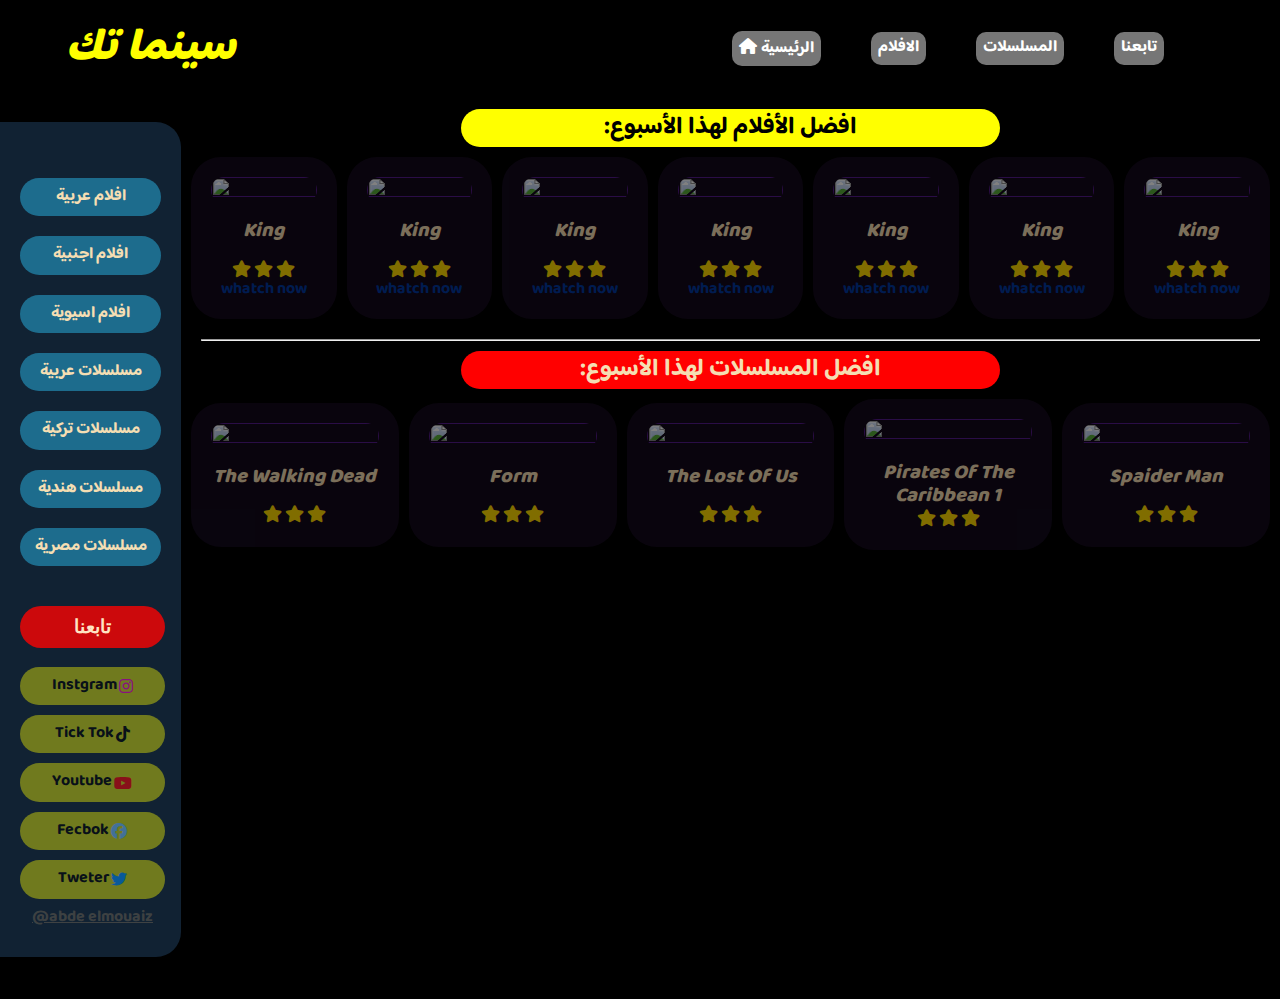
==== index.html @ a508bc77 "Update index.html" ====
<!DOCTYPE html>
<html lang="en">

<head>
    <!--meta info-->
    <meta charset="UTF-8">

    <meta name="viewport" content="width=device-width, initial-scale=1.0">
    <!--css file star-->
    <link rel="stylesheet" href="./dz2/css/moves01.css">
    <link rel="stylesheet" href="/dz2/css/indo.css">
  < link rel="stylesheet" href="../dz2/css/moves01.css">
    <link rel="stylesheet" href="/dz2/css/moves01.css">
    <!--css file end-->
    <link rel="stylesheet" href="https://cdnjs.cloudflare.com/ajax/libs/font-awesome/6.4.0/css/all.min.css">
    <!--icon/tite-->
    <title>time moves dz</title>
    <link rel="shortcut icon" href="https://cdn-icons-png.flaticon.com/128/3507/3507102.png" type="image/x-icon">
    <!--googel fontes star-->
    <link rel="preconnect" href="https://fonts.googleapis.com">
    <link rel="preconnect" href="https://fonts.gstatic.com" crossorigin>
    <link href="https://fonts.googleapis.com/css2?family=Baloo+Bhaijaan+2:wght@400..800&display=swap" rel="stylesheet">
    <link rel="stylesheet"
        href="https://fonts.googleapis.com/css2?family=Material+Symbols+Outlined:opsz,wght,FILL,GRAD@20..48,100..700,0..1,-50..200&icon_names=movie" />
    <!--googel fontes end-->
</head>

<body>
    <div class="hedaer">
        <div class="contuner">
            <div class="logo">
                <h3>سينما تك</h3>
            </div>
            <div class="link">
                <ul>
                    <li><a href=""><i class="fa-sharp-duotone fa-solid fa-house"></i>الرئيسية</a></li>
                    <li><a href="">الافلام</a></li>
                    <li><a href="">المسلسلات</a></li>
                    <li><a href="">تابعنا</a></li>
                </ul>
            </div>

        </div>

    </div>
    <p class="dz"></p>
    <!--counten-->
    <div class="parent">

        <!--قائمة-->
        <div class="menu">
            <ul class="mo1">
                <li><a href="">افلام عربية</a></li>
                <li><a href="">افلام اجنبية</a></li>
                <li><a href="">افلام اسيوية</a></li>
                <li><a href="">مسلسلات عربية</a></li>
                <li><a href="">مسلسلات تركية</a></li>
                <li><a href="">مسلسلات هندية</a></li>
                <li><a href="">مسلسلات مصرية</a></li>

            </ul>
            <div class="cod">

                <div class="conte">
                    <h3>تابعنا </h3>
                    <div class="sh">
                        <a href="">instgram
                            <i class="fa-brands fa-instagram" style="color: #ff00c8;"></i>
                        </a>
                        <a href="">tick tok
                            <i class="fa-brands fa-tiktok"></i>
                        </a>
                        <a href="">youtube
                            <i class="fa-brands fa-youtube" style="color: #ff0000;"></i>
                        </a>
                        <a href="">fecbok
                            <i class="fa-brands fa-facebook" style="color: #74C0FC;"></i> </a>
                        <a href="">tweter
                            <i class="fa-brands fa-twitter" style="color: #0091ff;"></i>
                        </a>
                    </div>
                    <div class="foter">
                        <a href="http://" target="_blank" rel="noopener noreferrer">
                            @abde elmouaiz</a>

                    </div>
                </div>
            </div>
        </div>
        <!--الاب -->
        <div class="conte">
            <!--افضل الافلام لهذا الشهر-->
            <div class="the-best-mov">
                <div class="texet">
                    <h2>افضل الأفلام لهذا الأسبوع:</h2>
                </div>
                <div class="item">
                    <!--بطاقة الفلم-->
                    <div class="card">
                        <!--الصورة star-->
                        <div class="img-box">
                            <a href="">
                                <img src="https://web2.topcinema.cam/wp-content/uploads/2024/05/MV5BZGI4NTEwNTAtZDcwMi00MDkxLTg1OGYtNTZmMzE3ZDljNzVlXkEyXkFqcGdeQXVyMTEyMjM2NDc2._V1_SX700-371x550.jpg"
                                    alt="" class="imge">
                            </a>
                        </div>
                        <!--الصورة end-->
                        <!--card info star-->
                        <div class="card-text">
                            <h2>king </h2>
                            <div class="scour">
                                <i class="fa fa-star"></i>
                                <i class="fa fa-star"></i>
                                <i class="fa fa-star"></i>
                            </div>
                            <a href="http://" target="_blank" rel="noopener noreferrer">whatch now</a>
                        </div>
                        <!--card info star-->
                    </div>
                    <!--بطاقة الفلم-->
                    <!--بطاقة الفلم-->
                    <div class="card">
                        <!--الصورة star-->
                        <div class="img-box">
                            <a href="">
                                <img src="https://web2.topcinema.cam/wp-content/uploads/2024/05/MV5BZGI4NTEwNTAtZDcwMi00MDkxLTg1OGYtNTZmMzE3ZDljNzVlXkEyXkFqcGdeQXVyMTEyMjM2NDc2._V1_SX700-371x550.jpg"
                                    alt="" class="imge">
                            </a>
                        </div>
                        <!--الصورة end-->
                        <!--card info star-->
                        <div class="card-text">
                            <h2>king </h2>
                            <div class="scour">
                                <i class="fa fa-star"></i>
                                <i class="fa fa-star"></i>
                                <i class="fa fa-star"></i>
                            </div>
                            <a href="http://" target="_blank" rel="noopener noreferrer">whatch now</a>
                        </div>
                        <!--card info star-->
                    </div>
                    <!--بطاقة الفلم-->
                    <!--بطاقة الفلم-->
                    <div class="card">
                        <!--الصورة star-->
                        <div class="img-box">
                            <a href="">
                                <img src="https://web2.topcinema.cam/wp-content/uploads/2024/05/MV5BZGI4NTEwNTAtZDcwMi00MDkxLTg1OGYtNTZmMzE3ZDljNzVlXkEyXkFqcGdeQXVyMTEyMjM2NDc2._V1_SX700-371x550.jpg"
                                    alt="" class="imge">
                            </a>
                        </div>
                        <!--الصورة end-->
                        <!--card info star-->
                        <div class="card-text">
                            <h2>king </h2>
                            <div class="scour">
                                <i class="fa fa-star"></i>
                                <i class="fa fa-star"></i>
                                <i class="fa fa-star"></i>
                            </div>
                            <a href="http://" target="_blank" rel="noopener noreferrer">whatch now</a>
                        </div>
                        <!--card info star-->
                    </div>
                    <!--بطاقة الفلم-->
                    <!--بطاقة الفلم-->
                    <div class="card">
                        <!--الصورة star-->
                        <div class="img-box">
                            <a href="">
                                <img src="https://web2.topcinema.cam/wp-content/uploads/2024/05/MV5BZGI4NTEwNTAtZDcwMi00MDkxLTg1OGYtNTZmMzE3ZDljNzVlXkEyXkFqcGdeQXVyMTEyMjM2NDc2._V1_SX700-371x550.jpg"
                                    alt="" class="imge">
                            </a>
                        </div>
                        <!--الصورة end-->
                        <!--card info star-->
                        <div class="card-text">
                            <h2>king </h2>
                            <div class="scour">
                                <i class="fa fa-star"></i>
                                <i class="fa fa-star"></i>
                                <i class="fa fa-star"></i>
                            </div>
                            <a href="http://" target="_blank" rel="noopener noreferrer">whatch now</a>
                        </div>
                        <!--card info star-->
                    </div>
                    <!--بطاقة الفلم-->
                    <!--بطاقة الفلم-->
                    <div class="card">
                        <!--الصورة star-->
                        <div class="img-box">
                            <a href="">
                                <img src="https://web2.topcinema.cam/wp-content/uploads/2024/05/MV5BZGI4NTEwNTAtZDcwMi00MDkxLTg1OGYtNTZmMzE3ZDljNzVlXkEyXkFqcGdeQXVyMTEyMjM2NDc2._V1_SX700-371x550.jpg"
                                    alt="" class="imge">
                            </a>
                        </div>
                        <!--الصورة end-->
                        <!--card info star-->
                        <div class="card-text">
                            <h2>king </h2>
                            <div class="scour">
                                <i class="fa fa-star"></i>
                                <i class="fa fa-star"></i>
                                <i class="fa fa-star"></i>
                            </div>
                            <a href="http://" target="_blank" rel="noopener noreferrer">whatch now</a>
                        </div>
                        <!--card info star-->
                    </div>
                    <!--بطاقة الفلم-->
                    <!--بطاقة الفلم-->
                    <div class="card">
                        <!--الصورة star-->
                        <div class="img-box">
                            <a href="">
                                <img src="https://web2.topcinema.cam/wp-content/uploads/2024/05/MV5BZGI4NTEwNTAtZDcwMi00MDkxLTg1OGYtNTZmMzE3ZDljNzVlXkEyXkFqcGdeQXVyMTEyMjM2NDc2._V1_SX700-371x550.jpg"
                                    alt="" class="imge">
                            </a>
                        </div>
                        <!--الصورة end-->
                        <!--card info star-->
                        <div class="card-text">
                            <h2>king </h2>
                            <div class="scour">
                                <i class="fa fa-star"></i>
                                <i class="fa fa-star"></i>
                                <i class="fa fa-star"></i>
                            </div>
                            <a href="http://" target="_blank" rel="noopener noreferrer">whatch now</a>
                        </div>
                        <!--card info star-->
                    </div>
                    <!--بطاقة الفلم-->
                    <!--بطاقة الفلم-->
                    <div class="card">
                        <!--الصورة star-->
                        <div class="img-box">
                            <a href="">
                                <img src="https://web2.topcinema.cam/wp-content/uploads/2024/05/MV5BZGI4NTEwNTAtZDcwMi00MDkxLTg1OGYtNTZmMzE3ZDljNzVlXkEyXkFqcGdeQXVyMTEyMjM2NDc2._V1_SX700-371x550.jpg"
                                    alt="" class="imge">
                            </a>
                        </div>
                        <!--الصورة end-->
                        <!--card info star-->
                        <div class="card-text">
                            <h2>king </h2>
                            <div class="scour">
                                <i class="fa fa-star"></i>
                                <i class="fa fa-star"></i>
                                <i class="fa fa-star"></i>
                            </div>
                            <a href="http://" target="_blank" rel="noopener noreferrer">whatch now</a>
                        </div>
                        <!--card info star-->
                    </div>
                    <!--بطاقة الفلم-->


                </div>
            </div>
            <hr>
            <!--افضل المسلسلات لهذا الشهر-->
            <div class="the-best-mov">
                <div class="the-best-mov">
                    <!--العنوان-->
                    <div class="texet" id="sir">
                        <h2>افضل المسلسلات لهذا الأسبوع:</h2>
                    </div>
                    <!--endالعنوان-->
                    <div class="item">
                        <!--بطاقة الفلم-->
                        <div class="card">
                            <!--الصورة star-->
                            <div class="img-box">
                                <a href="">
                                    <img src=https://www.justwatch.com/images/poster/317780566/s718/the-walking-dead.jpg"
                                        alt="" class="imge">
                                </a>
                            </div>
                            <!--الصورة end-->
                            <!--card info star-->
                            <div class="card-text">
                                <h2>the walking dead </h2>
                                <div class="scour">
                                    <i class="fa fa-star"></i>
                                    <i class="fa fa-star"></i>
                                    <i class="fa fa-star"></i>
                                </div>
                            </div>
                            <!--card info star-->
                        </div>
                        <!--endبطاقة الفلم-->
                        <!--بطاقة الفلم-->
                        <div class="card">
                            <!--الصورة star-->
                            <div class="img-box">
                                <a href="">
                                    <img src="https://image.over-blog.com/CGc-mp5PT_xgI6wSdQUXWEqVSJA=/filters:no_upscale()/image%2F1199205%2F20230713%2Fob_5fbe95_season-2-new-key-art-promotional-poste.jpg"
                                        alt="" class="imge">
                                </a>
                            </div>
                            <!--الصورة end-->
                            <!--card info star-->
                            <div class="card-text">
                                <h2>form </h2>
                                <div class="scour">
                                    <i class="fa fa-star"></i>
                                    <i class="fa fa-star"></i>
                                    <i class="fa fa-star"></i>
                                </div>
                            </div>
                            <!--card info star-->
                        </div>
                        <!--endبطاقة الفلم-->
                        <!--بطاقة الفلم-->
                        <div class="card">
                            <!--الصورة star-->
                            <div class="img-box">
                                <a href="">
                                    <img src="https://media0061.elcinema.com/uploads/_320x_e2432ca1d670ac8426812fdd3e301220e919b7bdfeec8dc26dd7fa16176eaa5a.jpg"
                                        alt="" class="imge">
                                </a>
                            </div>
                            <!--الصورة end-->
                            <!--card info star-->
                            <div class="card-text">
                                <h2>the lost of us </h2>
                                <div class="scour">
                                    <i class="fa fa-star"></i>
                                    <i class="fa fa-star"></i>
                                    <i class="fa fa-star"></i>
                                </div>
                            </div>
                            <!--card info star-->
                        </div>
                        <!--endبطاقة الفلم-->
                        <!--بطاقة الفلم-->
                        <div class="card">
                            <!--الصورة star-->
                            <div class="img-box">
                                <a href="">
                                    <img src="https://upload.wikimedia.org/wikipedia/ar/1/15/%D9%82%D8%B1%D8%A7%D8%B5%D9%86%D8%A9_%D8%A7%D9%84%D9%83%D8%A7%D8%B1%D9%8A%D8%A8%D9%8A-_%D9%81%D9%8A_%D8%A8%D8%AD%D8%A7%D8%B1_%D8%BA%D8%B1%D9%8A%D8%A8%D8%A9.jpeg"
                                        alt="" class="imge">
                                </a>
                            </div>
                            <!--الصورة end-->
                            <!--card info star-->
                            <div class="card-text">
                                <h2 class="pirates">pirates of the caribbean 1 </h2>
                                <div class="scour">
                                    <i class="fa fa-star"></i>
                                    <i class="fa fa-star"></i>
                                    <i class="fa fa-star"></i>
                                </div>
                            </div>
                            <!--card info star-->
                        </div>
                        <!--endبطاقة الفلم-->
                        <!--بطاقة الفلم-->
                        <div class="card">
                            <!--الصورة star-->
                            <div class="img-box">
                                <a href="">
                                    <img src="https://cdn.salla.sa/PGgQn/f308BheLaTAPhkKG6ANyPj5922qyoUiQBriQfFAW.jpg"
                                        alt="" class="imge">
                                </a>
                            </div>
                            <!--الصورة end-->
                            <!--card info star-->
                            <div class="card-text">
                                <h2>spaider man </h2>
                                <div class="scour">
                                    <i class="fa fa-star"></i>
                                    <i class="fa fa-star"></i>
                                    <i class="fa fa-star"></i>
                                </div>
                            </div>
                            <!--card info star-->
                        </div>
                        <!--endبطاقة الفلم-->

                    </div>
                </div>

            </div>
</body>

</html>
---- dz2/css/moves01.css ----
/*
star global rules
*/
* {
    -webkit-box-sizing: border-box;
    -moz-box-sizing: border-box;
    box-sizing: border-box;
    /*gonts googel*/
    font-family: "Baloo Bhaijaan 2", sans-serif;
    font-optical-sizing: auto;
    font-style: normal;

}

:root {
    --min-color: #123;
    --dz--color: green;
    --a1-color: yellow;

}

body {
    /*google fonts*/
    font-family: "Work Sans", sans-serif;
    font-optical-sizing: auto;
    font-weight: 700;
    font-style: normal;
    background-color: black;

}

/*
end global rules
*/
/*resonsif*/
/*small*/
@media (min-width: 786px) {
    .contuner {
        width: 750px;
    }

    .link ul {
        display: none;
    }
}

/*medai*/

@media (min-width: 992px) {
    .contuner {
        width: 992px;
    }

}

/*larg*/


@media (min-width: 1200px) {
    .contuner {
        width: 1170px;
    }

    .contuner .link ul {
        display: none;
    }
}

/*hedaer css star*/
.hedaer {
    margin-top: 5px;
}

/*contuner css star*/
.contuner {
    margin: auto;
    height: 50px;
    position: relative;
    padding: 10px;
    /*felx */
    display: flex;
    align-items: center;

}

/*contuner css end*/

/*logo stra*/
.hedaer .contuner .logo h3 {
    font-size: 45px;
    font-weight: 900;
    font-style: italic;
    color: yellow;

}

/*logo end*/
.logo {
    width: 50%;


}

/*ul css*/
.contuner .link {
    padding: 1px;
    width: 50%;
}

.contuner .link ul {
    list-style: none;
    width: 100%;
    display: flex;
    align-items: center;
    justify-content: center;
    gap: 50px;
    text-align: center;
}

.contuner .link ul li {
    background-color: #ffffff76;
    padding: 7px;
    border-radius: 10px;
    transition: 0.5s;

}

.contuner .link ul li:hover {
    background-color: rgb(25, 200, 223);
    padding: 8px 15px ;
    margin: 10px;
a{
    color: black;
}

    i {
        font-size: 20px;
        margin: 0;
    }

}

.contuner .link ul li a {
    /*font texet*/
    color: rgb(255, 255, 255);
    font-weight: 700;
    text-transform: capitalize;
    text-decoration: none;
    transition: 0.5s;

}

.contuner .link ul li a i {
    color: rgb(255, 255, 255);
    margin-right: 4px;
    transition: 0.5s;
}


/*hedaer css end*/
.dz {
    clear: both;
}

/*contenet*/
.parent {
    width: 100%;
    height: 100vh;
    z-index: 1;
    display: flex;

}

/*menu star*/
.menu {
    width: 15%;
    padding: 10px;
    background-color: #123;
    border-top-right-radius: 25px;
    border-bottom-right-radius: 25px;

    margin: auto;
    display: flex;
    flex-direction: column;
    transition: 0.5s;
}

.menu:hover {
    width: 25%;
}

/*menu mo1 الاقسام*/
.menu .mo1 {
    list-style: none;
    padding: 10px;
    margin-bottom: 0;
}

.menu .mo1 li {
    margin: 20px 0;
    background-color: #2595bea6;
    padding: 10px;
    text-align: center;
    border-radius: 25px;
    display: flex;
    justify-content: center;
    align-items: center;
    flex-shrink: 0;
    transition: 0.5s;
}

.menu .mo1 li a {
    width: 100%;
    text-decoration: none;
    color: wheat;
    direction: rtl;
    text-align: center;
}

.menu .mo1 li:hover {
    margin: 30px;
    background-color: #2595be;
}



/*menu mo1 الاقسام end*/

/*menu mo1 countact stra*/


.menu .cod .conte h3 {
    background-color: rgba(255, 2, 2, 0.788);
    font-family: cursive;
    border-radius: 30px;
    padding: 10px;
    direction: rtl;
    margin-top: 0;
    color: bisque;
    transition: 0.4s;
    text-wrap: nowrap;
    overflow: hidden;
    display: flex;
    justify-content: center;
    align-items: center;


}

/*التواصل*/
.menu .cod .conte h3:hover {
    background-color: rgb(255, 2, 2);
}

.menu .cod .sh {
    display: flex;
    flex-direction: column;
    gap: 10px;
    text-align: center;
}

.sh a {
    color: rgb(0, 0, 0);
    text-decoration: none;
    background-color: rgba(255, 255, 0, 0.801);
    padding: 10px;
    border-radius: 25px;
    transition: 0.5s;
text-transform: capitalize;
    display: flex;
 align-items: center;
justify-content: center;
}

.sh a:hover {
    background-color: rgb(255, 255, 0);
   i{
    color:rgb(0, 153, 255);
    font-size: 25px;
    margin: 2px;
   }
}

.sh a:not(:hover) {
    filter: blur(0.5);
    opacity: 0.5;
}
.sh a i{
    margin-left: 2px;
    transition: 0.5s;
}
/*foter*/
.foter{
    display: flex;
    justify-content: center;
    align-items: center;
    gap: 5px;
}
.foter a{
    color: rgba(88, 84, 76, 0.644);
    margin: 10px;
    transition: 0.6s;
}
.foter a:hover{
    color: wheat;
    text-transform: capitalize;
    font-size: 20px;
}
/*الاب*/
.conte {
    width: 90%;
    height: 100%;
    margin: 10px;

}

/*كتابة العنوان*/
.conte .texet h2 {
    direction: rtl;
    text-align: center;
    background-color: yellow;
    padding: 5px;
    border-radius: 25px;
    width: 50%;
    margin: auto;
    margin-top: 10px;
    margin-bottom: 10px;
    transition: 0.5s;
}

.conte .texet h2:hover {
    width: 100%;
    box-shadow: 15px 5px 14px rgb(196, 190, 190);
}

/*endكتابة العنوان*/
.conte hr {
    width: auto;
    color: blue;
    margin: 10px;


}


/*البطاقات*/
.conte .item {
    display: flex;
    align-items: center;
    justify-content: center;
    column-gap: 10px;
    width: 100%;
}

.conte .item .card {
    text-align: center;
    background-color: rgba(35, 17, 51, 0.534);
    border-radius: 30px;
    padding: 20px;
    transition: 0;
    height: 100%;
    width: 25%;
    transition: 0.7s;
    margin-bottom: 10px;

}

.conte .item .card:not(:hover) {
    filter: blur(0.5s);
    opacity: 0.5;
}

.conte .item .card:hover {
    background-color: rgb(17, 34, 51);
    padding: 30px;
    box-shadow: 0px 5px 14px rgb(196, 190, 190);
    width: 35%;
}

/*الصورة*/
.conte .item .card .img-box {
    width: auto;
    height: 70%;
    border-radius: 30px;
    overflow: hidden;
    transition: 1.5s;
}

.card .imge {
    width: 100%;
    height: 100%;
    object-fit: cover;
    transition: 0.5s;

}

/*الصورة*/
/*الكتابة داحل البطافة*/
.card-text {
    border-radius: 25px;
    max-width: 100%;
    max-height: 100%;
    padding: 0;
    transition: 0.5s;

}

.card-text h2 {

    font-weight: 900;
    font-style: italic;
    font-size: 20px;
    color: wheat;
    text-transform: capitalize;
    transition: 0.5s;
}

.card-text p {
    color: #06c000a1;

}

.card-text .scour {
    margin-top: 0;
}

.card .card-text i {
    color: #ffd900;
    font-size: 17px
}

.card .card-text a {
    text-decoration: none;
    color: rgb(0, 56, 160);
    font-size: 20pxpx;



}

/*الكتابة داحل البطافة*/
/*البطاقة انتهى/*



/*المسلسلات*/
.the-best-mov #sir h2 {
    background-color: red;
    color: wheat;
}

.card-text .pirates {
    font-size: 20px;
    margin-bottom: 1px;
}
---- dz2/css/indo.css ----
/*! normalize.css v8.0.1 | MIT License | github.com/necolas/normalize.css */

/* Document
   ========================================================================== */

/**
 * 1. Correct the line height in all browsers.
 * 2. Prevent adjustments of font size after orientation changes in iOS.
 */

html {
    line-height: 1.15;
    /* 1 */
    -webkit-text-size-adjust: 100%;
    /* 2 */
}

/* Sections
   ========================================================================== */

/**
 * Remove the margin in all browsers.
 */

body {
    margin: 0;
}

/**
 * Render the `main` element consistently in IE.
 */

main {
    display: block;
}

/**
 * Correct the font size and margin on `h1` elements within `section` and
 * `article` contexts in Chrome, Firefox, and Safari.
 */

h1 {
    font-size: 2em;
    margin: 0.67em 0;
}

/* Grouping content
   ========================================================================== */

/**
 * 1. Add the correct box sizing in Firefox.
 * 2. Show the overflow in Edge and IE.
 */

hr {
    box-sizing: content-box;
    /* 1 */
    height: 0;
    /* 1 */
    overflow: visible;
    /* 2 */
}

/**
 * 1. Correct the inheritance and scaling of font size in all browsers.
 * 2. Correct the odd `em` font sizing in all browsers.
 */

pre {
    font-family: monospace, monospace;
    /* 1 */
    font-size: 1em;
    /* 2 */
}

/* Text-level semantics
   ========================================================================== */

/**
 * Remove the gray background on active links in IE 10.
 */

a {
    background-color: transparent;
}

/**
 * 1. Remove the bottom border in Chrome 57-
 * 2. Add the correct text decoration in Chrome, Edge, IE, Opera, and Safari.
 */

abbr[title] {
    border-bottom: none;
    /* 1 */
    text-decoration: underline;
    /* 2 */
    text-decoration: underline dotted;
    /* 2 */
}

/**
 * Add the correct font weight in Chrome, Edge, and Safari.
 */

b,
strong {
    font-weight: bolder;
}

/**
 * 1. Correct the inheritance and scaling of font size in all browsers.
 * 2. Correct the odd `em` font sizing in all browsers.
 */

code,
kbd,
samp {
    font-family: monospace, monospace;
    /* 1 */
    font-size: 1em;
    /* 2 */
}

/**
 * Add the correct font size in all browsers.
 */

small {
    font-size: 80%;
}

/**
 * Prevent `sub` and `sup` elements from affecting the line height in
 * all browsers.
 */

sub,
sup {
    font-size: 75%;
    line-height: 0;
    position: relative;
    vertical-align: baseline;
}

sub {
    bottom: -0.25em;
}

sup {
    top: -0.5em;
}

/* Embedded content
   ========================================================================== */

/**
 * Remove the border on images inside links in IE 10.
 */

img {
    border-style: none;
}

/* Forms
   ========================================================================== */

/**
 * 1. Change the font styles in all browsers.
 * 2. Remove the margin in Firefox and Safari.
 */

button,
input,
optgroup,
select,
textarea {
    font-family: inherit;
    /* 1 */
    font-size: 100%;
    /* 1 */
    line-height: 1.15;
    /* 1 */
    margin: 0;
    /* 2 */
}

/**
 * Show the overflow in IE.
 * 1. Show the overflow in Edge.
 */

button,
input {
    /* 1 */
    overflow: visible;
}

/**
 * Remove the inheritance of text transform in Edge, Firefox, and IE.
 * 1. Remove the inheritance of text transform in Firefox.
 */

button,
select {
    /* 1 */
    text-transform: none;
}

/**
 * Correct the inability to style clickable types in iOS and Safari.
 */

button,
[type="button"],
[type="reset"],
[type="submit"] {
    -webkit-appearance: button;
}

/**
 * Remove the inner border and padding in Firefox.
 */

button::-moz-focus-inner,
[type="button"]::-moz-focus-inner,
[type="reset"]::-moz-focus-inner,
[type="submit"]::-moz-focus-inner {
    border-style: none;
    padding: 0;
}

/**
 * Restore the focus styles unset by the previous rule.
 */

button:-moz-focusring,
[type="button"]:-moz-focusring,
[type="reset"]:-moz-focusring,
[type="submit"]:-moz-focusring {
    outline: 1px dotted ButtonText;
}

/**
 * Correct the padding in Firefox.
 */

fieldset {
    padding: 0.35em 0.75em 0.625em;
}

/**
 * 1. Correct the text wrapping in Edge and IE.
 * 2. Correct the color inheritance from `fieldset` elements in IE.
 * 3. Remove the padding so developers are not caught out when they zero out
 *    `fieldset` elements in all browsers.
 */

legend {
    box-sizing: border-box;
    /* 1 */
    color: inherit;
    /* 2 */
    display: table;
    /* 1 */
    max-width: 100%;
    /* 1 */
    padding: 0;
    /* 3 */
    white-space: normal;
    /* 1 */
}

/**
 * Add the correct vertical alignment in Chrome, Firefox, and Opera.
 */

progress {
    vertical-align: baseline;
}

/**
 * Remove the default vertical scrollbar in IE 10+.
 */

textarea {
    overflow: auto;
}

/**
 * 1. Add the correct box sizing in IE 10.
 * 2. Remove the padding in IE 10.
 */

[type="checkbox"],
[type="radio"] {
    box-sizing: border-box;
    /* 1 */
    padding: 0;
    /* 2 */
}

/**
 * Correct the cursor style of increment and decrement buttons in Chrome.
 */

[type="number"]::-webkit-inner-spin-button,
[type="number"]::-webkit-outer-spin-button {
    height: auto;
}

/**
 * 1. Correct the odd appearance in Chrome and Safari.
 * 2. Correct the outline style in Safari.
 */

[type="search"] {
    -webkit-appearance: textfield;
    /* 1 */
    outline-offset: -2px;
    /* 2 */
}

/**
 * Remove the inner padding in Chrome and Safari on macOS.
 */

[type="search"]::-webkit-search-decoration {
    -webkit-appearance: none;
}

/**
 * 1. Correct the inability to style clickable types in iOS and Safari.
 * 2. Change font properties to `inherit` in Safari.
 */

::-webkit-file-upload-button {
    -webkit-appearance: button;
    /* 1 */
    font: inherit;
    /* 2 */
}

/* Interactive
   ========================================================================== */

/*
 * Add the correct display in Edge, IE 10+, and Firefox.
 */

details {
    display: block;
}

/*
 * Add the correct display in all browsers.
 */

summary {
    display: list-item;
}

/* Misc
   ========================================================================== */

/**
 * Add the correct display in IE 10+.
 */

template {
    display: none;
}

/**
 * Add the correct display in IE 10.
 */

[hidden] {
    display: none;
}
---- dz2/css/moves01.css ----
/*
star global rules
*/
* {
    -webkit-box-sizing: border-box;
    -moz-box-sizing: border-box;
    box-sizing: border-box;
    /*gonts googel*/
    font-family: "Baloo Bhaijaan 2", sans-serif;
    font-optical-sizing: auto;
    font-style: normal;

}

:root {
    --min-color: #123;
    --dz--color: green;
    --a1-color: yellow;

}

body {
    /*google fonts*/
    font-family: "Work Sans", sans-serif;
    font-optical-sizing: auto;
    font-weight: 700;
    font-style: normal;
    background-color: black;

}

/*
end global rules
*/
/*resonsif*/
/*small*/
@media (min-width: 786px) {
    .contuner {
        width: 750px;
    }

    .link ul {
        display: none;
    }
}

/*medai*/

@media (min-width: 992px) {
    .contuner {
        width: 992px;
    }

}

/*larg*/


@media (min-width: 1200px) {
    .contuner {
        width: 1170px;
    }

    .contuner .link ul {
        display: none;
    }
}

/*hedaer css star*/
.hedaer {
    margin-top: 5px;
}

/*contuner css star*/
.contuner {
    margin: auto;
    height: 50px;
    position: relative;
    padding: 10px;
    /*felx */
    display: flex;
    align-items: center;

}

/*contuner css end*/

/*logo stra*/
.hedaer .contuner .logo h3 {
    font-size: 45px;
    font-weight: 900;
    font-style: italic;
    color: yellow;

}

/*logo end*/
.logo {
    width: 50%;


}

/*ul css*/
.contuner .link {
    padding: 1px;
    width: 50%;
}

.contuner .link ul {
    list-style: none;
    width: 100%;
    display: flex;
    align-items: center;
    justify-content: center;
    gap: 50px;
    text-align: center;
}

.contuner .link ul li {
    background-color: #ffffff76;
    padding: 7px;
    border-radius: 10px;
    transition: 0.5s;

}

.contuner .link ul li:hover {
    background-color: rgb(25, 200, 223);
    padding: 8px 15px ;
    margin: 10px;
a{
    color: black;
}

    i {
        font-size: 20px;
        margin: 0;
    }

}

.contuner .link ul li a {
    /*font texet*/
    color: rgb(255, 255, 255);
    font-weight: 700;
    text-transform: capitalize;
    text-decoration: none;
    transition: 0.5s;

}

.contuner .link ul li a i {
    color: rgb(255, 255, 255);
    margin-right: 4px;
    transition: 0.5s;
}


/*hedaer css end*/
.dz {
    clear: both;
}

/*contenet*/
.parent {
    width: 100%;
    height: 100vh;
    z-index: 1;
    display: flex;

}

/*menu star*/
.menu {
    width: 15%;
    padding: 10px;
    background-color: #123;
    border-top-right-radius: 25px;
    border-bottom-right-radius: 25px;

    margin: auto;
    display: flex;
    flex-direction: column;
    transition: 0.5s;
}

.menu:hover {
    width: 25%;
}

/*menu mo1 الاقسام*/
.menu .mo1 {
    list-style: none;
    padding: 10px;
    margin-bottom: 0;
}

.menu .mo1 li {
    margin: 20px 0;
    background-color: #2595bea6;
    padding: 10px;
    text-align: center;
    border-radius: 25px;
    display: flex;
    justify-content: center;
    align-items: center;
    flex-shrink: 0;
    transition: 0.5s;
}

.menu .mo1 li a {
    width: 100%;
    text-decoration: none;
    color: wheat;
    direction: rtl;
    text-align: center;
}

.menu .mo1 li:hover {
    margin: 30px;
    background-color: #2595be;
}



/*menu mo1 الاقسام end*/

/*menu mo1 countact stra*/


.menu .cod .conte h3 {
    background-color: rgba(255, 2, 2, 0.788);
    font-family: cursive;
    border-radius: 30px;
    padding: 10px;
    direction: rtl;
    margin-top: 0;
    color: bisque;
    transition: 0.4s;
    text-wrap: nowrap;
    overflow: hidden;
    display: flex;
    justify-content: center;
    align-items: center;


}

/*التواصل*/
.menu .cod .conte h3:hover {
    background-color: rgb(255, 2, 2);
}

.menu .cod .sh {
    display: flex;
    flex-direction: column;
    gap: 10px;
    text-align: center;
}

.sh a {
    color: rgb(0, 0, 0);
    text-decoration: none;
    background-color: rgba(255, 255, 0, 0.801);
    padding: 10px;
    border-radius: 25px;
    transition: 0.5s;
text-transform: capitalize;
    display: flex;
 align-items: center;
justify-content: center;
}

.sh a:hover {
    background-color: rgb(255, 255, 0);
   i{
    color:rgb(0, 153, 255);
    font-size: 25px;
    margin: 2px;
   }
}

.sh a:not(:hover) {
    filter: blur(0.5);
    opacity: 0.5;
}
.sh a i{
    margin-left: 2px;
    transition: 0.5s;
}
/*foter*/
.foter{
    display: flex;
    justify-content: center;
    align-items: center;
    gap: 5px;
}
.foter a{
    color: rgba(88, 84, 76, 0.644);
    margin: 10px;
    transition: 0.6s;
}
.foter a:hover{
    color: wheat;
    text-transform: capitalize;
    font-size: 20px;
}
/*الاب*/
.conte {
    width: 90%;
    height: 100%;
    margin: 10px;

}

/*كتابة العنوان*/
.conte .texet h2 {
    direction: rtl;
    text-align: center;
    background-color: yellow;
    padding: 5px;
    border-radius: 25px;
    width: 50%;
    margin: auto;
    margin-top: 10px;
    margin-bottom: 10px;
    transition: 0.5s;
}

.conte .texet h2:hover {
    width: 100%;
    box-shadow: 15px 5px 14px rgb(196, 190, 190);
}

/*endكتابة العنوان*/
.conte hr {
    width: auto;
    color: blue;
    margin: 10px;


}


/*البطاقات*/
.conte .item {
    display: flex;
    align-items: center;
    justify-content: center;
    column-gap: 10px;
    width: 100%;
}

.conte .item .card {
    text-align: center;
    background-color: rgba(35, 17, 51, 0.534);
    border-radius: 30px;
    padding: 20px;
    transition: 0;
    height: 100%;
    width: 25%;
    transition: 0.7s;
    margin-bottom: 10px;

}

.conte .item .card:not(:hover) {
    filter: blur(0.5s);
    opacity: 0.5;
}

.conte .item .card:hover {
    background-color: rgb(17, 34, 51);
    padding: 30px;
    box-shadow: 0px 5px 14px rgb(196, 190, 190);
    width: 35%;
}

/*الصورة*/
.conte .item .card .img-box {
    width: auto;
    height: 70%;
    border-radius: 30px;
    overflow: hidden;
    transition: 1.5s;
}

.card .imge {
    width: 100%;
    height: 100%;
    object-fit: cover;
    transition: 0.5s;

}

/*الصورة*/
/*الكتابة داحل البطافة*/
.card-text {
    border-radius: 25px;
    max-width: 100%;
    max-height: 100%;
    padding: 0;
    transition: 0.5s;

}

.card-text h2 {

    font-weight: 900;
    font-style: italic;
    font-size: 20px;
    color: wheat;
    text-transform: capitalize;
    transition: 0.5s;
}

.card-text p {
    color: #06c000a1;

}

.card-text .scour {
    margin-top: 0;
}

.card .card-text i {
    color: #ffd900;
    font-size: 17px
}

.card .card-text a {
    text-decoration: none;
    color: rgb(0, 56, 160);
    font-size: 20pxpx;



}

/*الكتابة داحل البطافة*/
/*البطاقة انتهى/*



/*المسلسلات*/
.the-best-mov #sir h2 {
    background-color: red;
    color: wheat;
}

.card-text .pirates {
    font-size: 20px;
    margin-bottom: 1px;
}
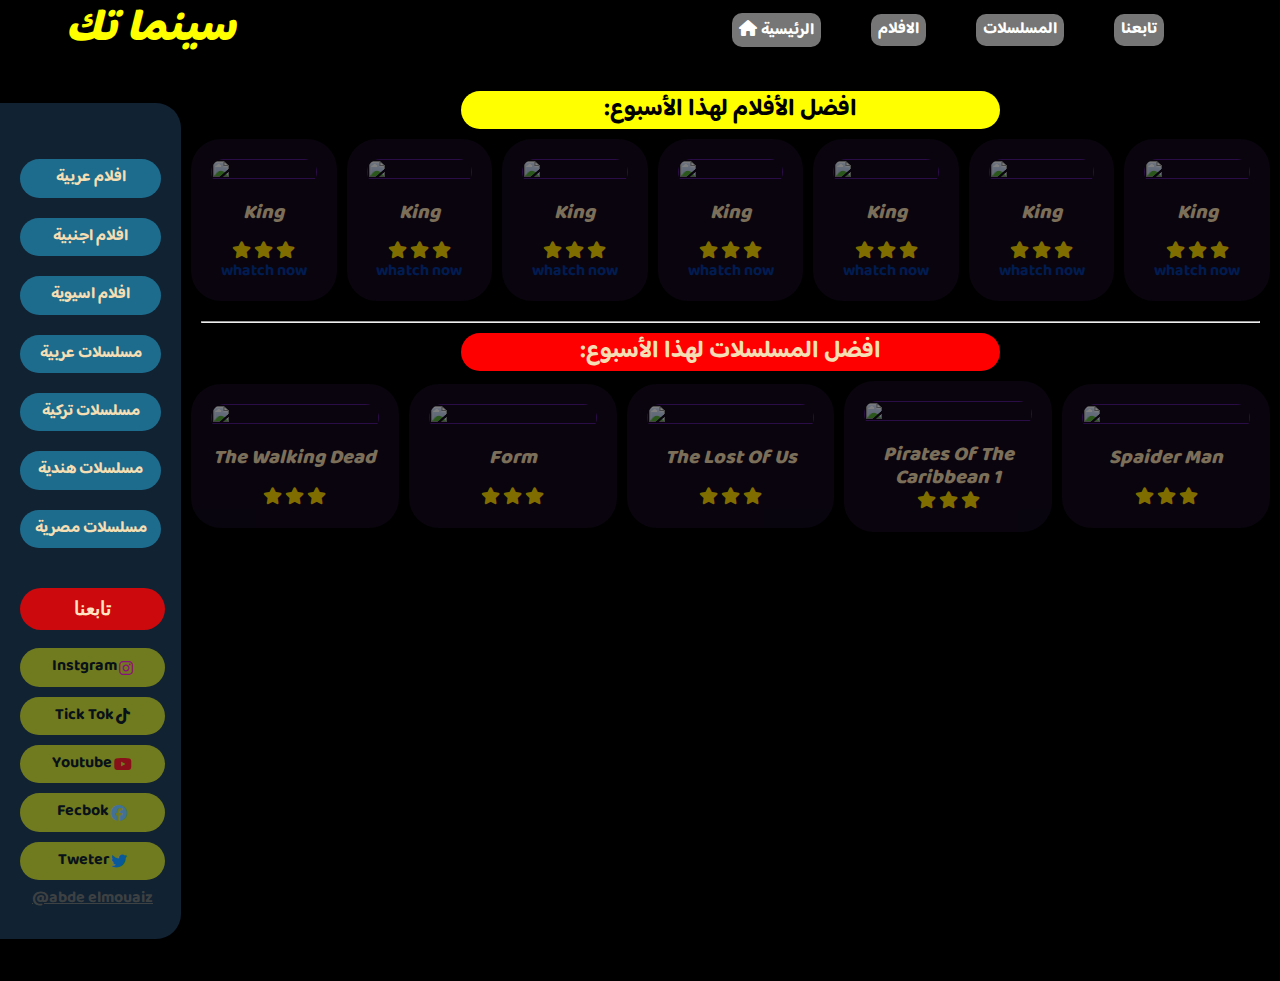
==== commit 08a54b48: "f1" ====
--- a/index.html
+++ b/index.html
@@ -7,9 +7,8 @@
 
     <meta name="viewport" content="width=device-width, initial-scale=1.0">
     <!--css file star-->
-    <link rel="stylesheet" href="./dz2/css/moves01.css">
+    <link rel="stylesheet" href="/dz2/css/all.css">
     <link rel="stylesheet" href="/dz2/css/indo.css">
-  < link rel="stylesheet" href="../dz2/css/moves01.css">
     <link rel="stylesheet" href="/dz2/css/moves01.css">
     <!--css file end-->
     <link rel="stylesheet" href="https://cdnjs.cloudflare.com/ajax/libs/font-awesome/6.4.0/css/all.min.css">
@@ -387,4 +386,4 @@
             </div>
 </body>
 
-</html>
+</html>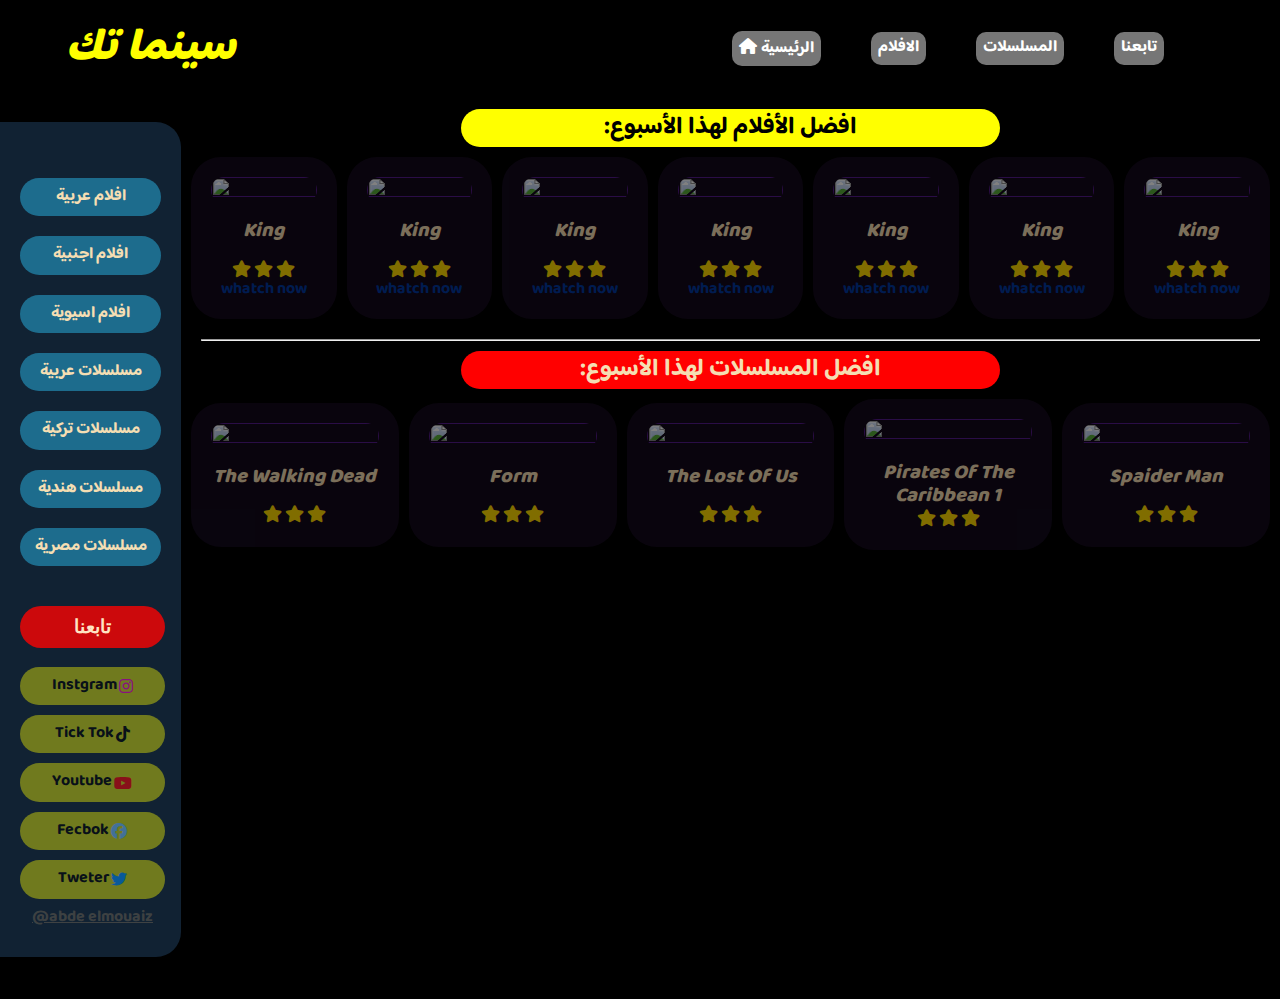
==== commit d1c19ce0: "Update index.html" ====
--- a/index.html
+++ b/index.html
@@ -7,8 +7,8 @@
 
     <meta name="viewport" content="width=device-width, initial-scale=1.0">
     <!--css file star-->
-    <link rel="stylesheet" href="/dz2/css/all.css">
     <link rel="stylesheet" href="/dz2/css/indo.css">
+  < link rel="stylesheet" href="../dz2/css/moves01.css">
     <link rel="stylesheet" href="/dz2/css/moves01.css">
     <!--css file end-->
     <link rel="stylesheet" href="https://cdnjs.cloudflare.com/ajax/libs/font-awesome/6.4.0/css/all.min.css">
@@ -386,4 +386,4 @@
             </div>
 </body>
 
-</html>+</html>
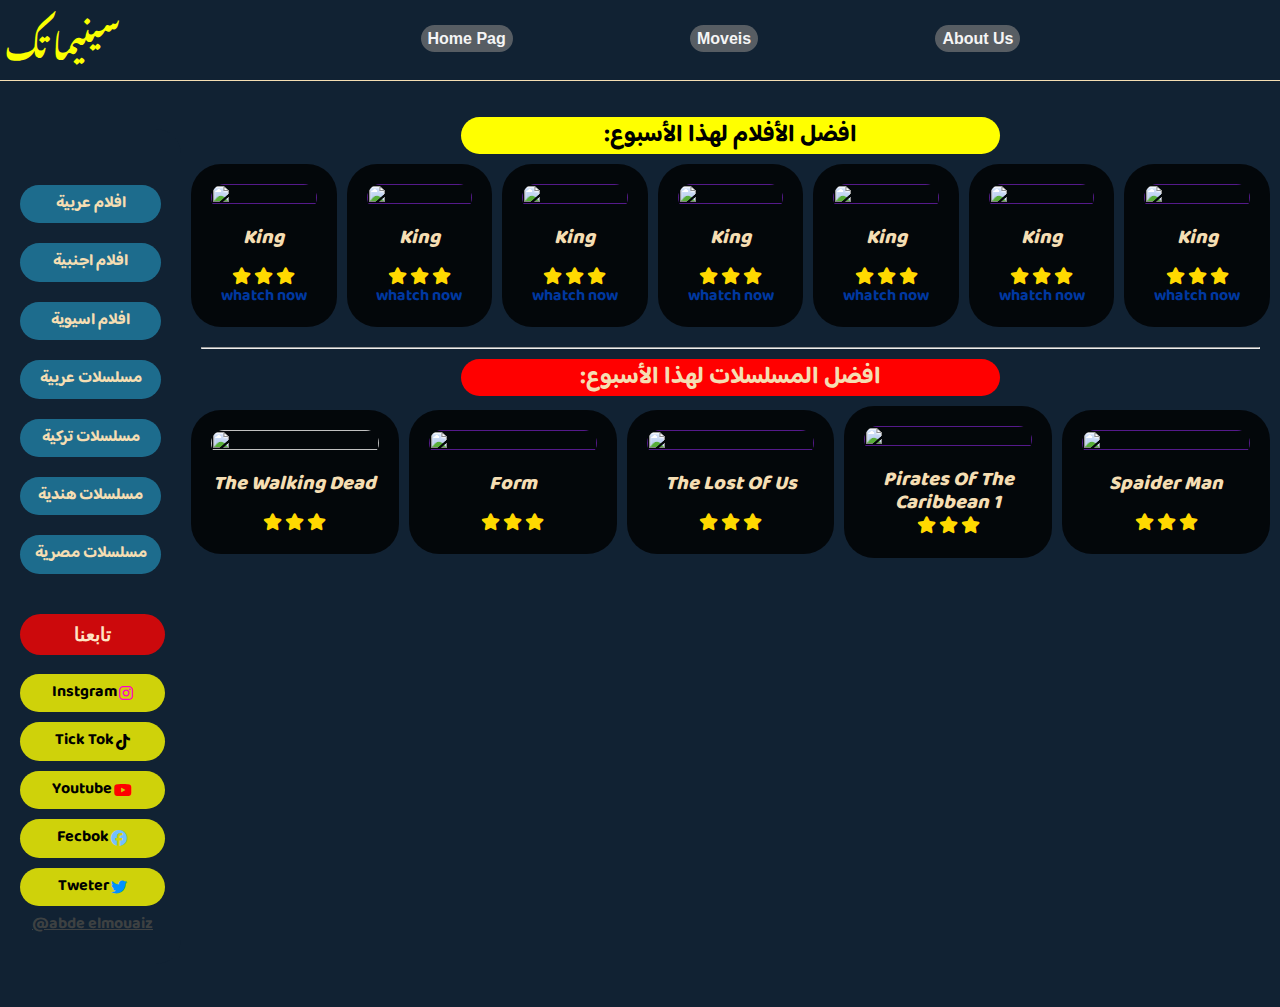
==== commit 526d32e2: "v1.02" ====
--- a/index.html
+++ b/index.html
@@ -7,9 +7,9 @@
 
     <meta name="viewport" content="width=device-width, initial-scale=1.0">
     <!--css file star-->
-    <link rel="stylesheet" href="/dz2/css/indo.css">
-  < link rel="stylesheet" href="../dz2/css/moves01.css">
-    <link rel="stylesheet" href="/dz2/css/moves01.css">
+    <link rel="stylesheet" href="./css/index.css">
+    <link rel="stylesheet" href="./css/global-rouls.css">
+    <link rel="stylesheet" href="../css/heder.css">
     <!--css file end-->
     <link rel="stylesheet" href="https://cdnjs.cloudflare.com/ajax/libs/font-awesome/6.4.0/css/all.min.css">
     <!--icon/tite-->
@@ -21,26 +21,36 @@
     <link href="https://fonts.googleapis.com/css2?family=Baloo+Bhaijaan+2:wght@400..800&display=swap" rel="stylesheet">
     <link rel="stylesheet"
         href="https://fonts.googleapis.com/css2?family=Material+Symbols+Outlined:opsz,wght,FILL,GRAD@20..48,100..700,0..1,-50..200&icon_names=movie" />
+        <link rel="preconnect" href="https://fonts.googleapis.com">
+        <link rel="preconnect" href="https://fonts.gstatic.com" crossorigin>
+        <link
+            href="https://fonts.googleapis.com/css2?family=Noto+Nastaliq+Urdu:wght@400..700&family=Vazirmatn:wght@100..900&display=swap"
+            rel="stylesheet">
+        
+        <link rel="preconnect" href="https://fonts.googleapis.com">
+        <link rel="preconnect" href="https://fonts.gstatic.com" crossorigin>
+        <link href="https://fonts.googleapis.com/css2?family=Vazirmatn:wght@100..900&display=swap" rel="stylesheet">
     <!--googel fontes end-->
 </head>
 
 <body>
-    <div class="hedaer">
-        <div class="contuner">
-            <div class="logo">
-                <h3>سينما تك</h3>
-            </div>
-            <div class="link">
-                <ul>
-                    <li><a href=""><i class="fa-sharp-duotone fa-solid fa-house"></i>الرئيسية</a></li>
-                    <li><a href="">الافلام</a></li>
-                    <li><a href="">المسلسلات</a></li>
-                    <li><a href="">تابعنا</a></li>
-                </ul>
-            </div>
-
+    <div class="hder">
+        <div class="logo">
+            <h1>سينيما تك</h1>
         </div>
-
+        <div class="links">
+            <ul>
+                <li>
+                    <a href="">home pag</a>
+                </li>
+                <li>
+                    <a href="">moveis</a>
+                </li>
+                <li>
+                    <a href="./pages/movies-home.html#contect">about us</a>
+                </li>
+            </ul>
+        </div>
     </div>
     <p class="dz"></p>
     <!--counten-->
@@ -273,7 +283,7 @@
                         <div class="card">
                             <!--الصورة star-->
                             <div class="img-box">
-                                <a href="">
+                                <a href="./pages/movies-home.html">
                                     <img src=https://www.justwatch.com/images/poster/317780566/s718/the-walking-dead.jpg"
                                         alt="" class="imge">
                                 </a>
@@ -386,4 +396,4 @@
             </div>
 </body>
 
-</html>
+</html>--- a/css/index.css
+++ b/css/index.css
@@ -0,0 +1,385 @@
+/*
+star global rules
+*/
+* {
+    -webkit-box-sizing: border-box;
+    -moz-box-sizing: border-box;
+    box-sizing: border-box;
+    /*gonts googel*/
+    font-family: "Baloo Bhaijaan 2", sans-serif;
+    font-optical-sizing: auto;
+    font-style: normal;
+
+}
+
+:root {
+    --min-color: #123;
+    --dz--color: green;
+    --a1-color: yellow;
+
+}
+
+body {
+    /*google fonts*/
+    font-family: "Work Sans", sans-serif;
+    font-optical-sizing: auto;
+    font-weight: 700;
+    font-style: normal;
+    background-color: #123
+
+
+}
+
+/*
+end global rules
+*/
+/*resonsif*/
+/*small*/
+@media (min-width: 786px) {
+    .contuner {
+        width: 750px;
+    }
+
+    .link ul {
+        display: none;
+    }
+}
+
+/*medai*/
+
+@media (min-width: 992px) {
+    .contuner {
+        width: 992px;
+    }
+
+}
+
+/*larg*/
+
+
+@media (min-width: 1200px) {
+    .contuner {
+        width: 1170px;
+    }
+
+    .contuner .link ul {
+        display: none;
+    }
+}
+
+/*hedaer css star*/
+.hedaer {
+    margin-top: 5px;
+}
+
+/*contuner css star*/
+.contuner {
+    margin: auto;
+    height: 50px;
+    position: relative;
+    padding: 10px;
+    /*felx */
+    display: flex;
+    align-items: center;
+
+}
+
+/*contuner css end*/
+
+
+
+.dz {
+    clear: both;
+}
+
+/*contenet*/
+.parent {
+    width: 100%;
+    height: 100vh;
+    z-index: 1;
+    display: flex;
+
+}
+
+/*menu star*/
+.menu {
+    width: 15%;
+    padding: 10px;
+    background-color: #123;
+    border-top-right-radius: 25px;
+    border-bottom-right-radius: 25px;
+
+    margin: auto;
+    display: flex;
+    flex-direction: column;
+    transition: 0.5s;
+}
+
+.menu:hover {
+    width: 25%;
+}
+
+/*menu mo1 الاقسام*/
+.menu .mo1 {
+    list-style: none;
+    padding: 10px;
+    margin-bottom: 0;
+}
+
+.menu .mo1 li {
+    margin: 20px 0;
+    background-color: #2595bea6;
+    padding: 10px;
+    text-align: center;
+    border-radius: 25px;
+    display: flex;
+    justify-content: center;
+    align-items: center;
+    flex-shrink: 0;
+    transition: 0.5s;
+}
+
+.menu .mo1 li a {
+    width: 100%;
+    text-decoration: none;
+    color: wheat;
+    direction: rtl;
+    text-align: center;
+}
+
+.menu .mo1 li:hover {
+    margin: 30px;
+    background-color: #2595be;
+}
+
+
+
+/*menu mo1 الاقسام end*/
+
+/*menu mo1 countact stra*/
+
+
+.menu .cod .conte h3 {
+    background-color: rgba(255, 2, 2, 0.788);
+    font-family: cursive;
+    border-radius: 30px;
+    padding: 10px;
+    direction: rtl;
+    margin-top: 0;
+    color: bisque;
+    transition: 0.4s;
+    text-wrap: nowrap;
+    overflow: hidden;
+    display: flex;
+    justify-content: center;
+    align-items: center;
+
+
+}
+
+/*التواصل*/
+.menu .cod .conte h3:hover {
+    background-color: rgb(255, 2, 2);
+}
+
+.menu .cod .sh {
+    display: flex;
+    flex-direction: column;
+    gap: 10px;
+    text-align: center;
+}
+
+.sh a {
+    color: rgb(0, 0, 0);
+    text-decoration: none;
+    background-color: rgba(255, 255, 0, 0.801);
+    padding: 10px;
+    border-radius: 25px;
+    transition: 0.5s;
+    text-transform: capitalize;
+    display: flex;
+    align-items: center;
+    justify-content: center;
+}
+
+.sh a:hover {
+    background-color: rgb(255, 255, 0);
+
+    i {
+        color: rgb(0, 153, 255);
+        font-size: 25px;
+        margin: 2px;
+    }
+}
+
+
+
+.sh a i {
+    margin-left: 2px;
+    transition: 0.5s;
+}
+
+/*foter*/
+.foter {
+    display: flex;
+    justify-content: center;
+    align-items: center;
+    gap: 5px;
+}
+
+.foter a {
+    color: rgba(88, 84, 76, 0.644);
+    margin: 10px;
+    transition: 0.6s;
+}
+
+.foter a:hover {
+    color: wheat;
+    text-transform: capitalize;
+    font-size: 20px;
+}
+
+/*الاب*/
+.conte {
+    width: 90%;
+    height: 100%;
+    margin: 10px;
+
+}
+
+/*كتابة العنوان*/
+.conte .texet h2 {
+    direction: rtl;
+    text-align: center;
+    background-color: yellow;
+    padding: 5px;
+    border-radius: 25px;
+    width: 50%;
+    margin: auto;
+    margin-top: 10px;
+    margin-bottom: 10px;
+    transition: 0.5s;
+}
+
+.conte .texet h2:hover {
+    width: 100%;
+    box-shadow: 15px 5px 14px rgb(196, 190, 190);
+}
+
+/*endكتابة العنوان*/
+.conte hr {
+    width: auto;
+    color: blue;
+    margin: 10px;
+
+
+}
+
+
+/*البطاقات*/
+.conte .item {
+    display: flex;
+    align-items: center;
+    justify-content: center;
+    column-gap: 10px;
+    width: 100%;
+}
+
+.conte .item .card {
+    text-align: center;
+    background-color: rgba(0, 0, 0, 0.788);
+    border-radius: 30px;
+    padding: 20px;
+    transition: 0;
+    height: 100%;
+    width: 25%;
+    transition: 0.7s;
+    margin-bottom: 10px;
+
+}
+
+
+
+.conte .item .card:hover {
+    background-color: rgb(17, 34, 51);
+    padding: 30px;
+    box-shadow: 0px 5px 14px rgb(196, 190, 190);
+    width: 35%;
+}
+
+/*الصورة*/
+.conte .item .card .img-box {
+    width: auto;
+    height: 70%;
+    border-radius: 30px;
+    overflow: hidden;
+    transition: 1.5s;
+}
+
+.card .imge {
+    width: 100%;
+    height: 100%;
+    object-fit: cover;
+    transition: 0.5s;
+
+}
+
+/*الصورة*/
+/*الكتابة داحل البطافة*/
+.card-text {
+    border-radius: 25px;
+    max-width: 100%;
+    max-height: 100%;
+    padding: 0;
+    transition: 0.5s;
+
+}
+
+.card-text h2 {
+
+    font-weight: 900;
+    font-style: italic;
+    font-size: 20px;
+    color: wheat;
+    text-transform: capitalize;
+    transition: 0.5s;
+}
+
+.card-text p {
+    color: #06c000a1;
+
+}
+
+.card-text .scour {
+    margin-top: 0;
+}
+
+.card .card-text i {
+    color: #ffd900;
+    font-size: 17px
+}
+
+.card .card-text a {
+    text-decoration: none;
+    color: rgb(0, 56, 160);
+    font-size: 20pxpx;
+
+
+
+}
+
+/*الكتابة داحل البطافة*/
+/*البطاقة انتهى/*
+
+
+
+/*المسلسلات*/
+.the-best-mov #sir h2 {
+    background-color: red;
+    color: wheat;
+}
+
+.card-text .pirates {
+    font-size: 20px;
+    margin-bottom: 1px;
+}--- a/css/global-rouls.css
+++ b/css/global-rouls.css
@@ -0,0 +1,379 @@
+/*! normalize.css v8.0.1 | MIT License | github.com/necolas/normalize.css */
+
+/* Document
+   ========================================================================== */
+
+/**
+ * 1. Correct the line height in all browsers.
+ * 2. Prevent adjustments of font size after orientation changes in iOS.
+ */
+
+html {
+    line-height: 1.15;
+    /* 1 */
+    -webkit-text-size-adjust: 100%;
+    /* 2 */
+}
+
+/* Sections
+   ========================================================================== */
+
+/**
+ * Remove the margin in all browsers.
+ */
+
+body {
+    margin: 0;
+}
+
+/**
+ * Render the `main` element consistently in IE.
+ */
+
+main {
+    display: block;
+}
+
+/**
+ * Correct the font size and margin on `h1` elements within `section` and
+ * `article` contexts in Chrome, Firefox, and Safari.
+ */
+
+h1 {
+    font-size: 2em;
+    margin: 0.67em 0;
+}
+
+/* Grouping content
+   ========================================================================== */
+
+/**
+ * 1. Add the correct box sizing in Firefox.
+ * 2. Show the overflow in Edge and IE.
+ */
+
+hr {
+    box-sizing: content-box;
+    /* 1 */
+    height: 0;
+    /* 1 */
+    overflow: visible;
+    /* 2 */
+}
+
+/**
+ * 1. Correct the inheritance and scaling of font size in all browsers.
+ * 2. Correct the odd `em` font sizing in all browsers.
+ */
+
+pre {
+    font-family: monospace, monospace;
+    /* 1 */
+    font-size: 1em;
+    /* 2 */
+}
+
+/* Text-level semantics
+   ========================================================================== */
+
+/**
+ * Remove the gray background on active links in IE 10.
+ */
+
+a {
+    background-color: transparent;
+}
+
+/**
+ * 1. Remove the bottom border in Chrome 57-
+ * 2. Add the correct text decoration in Chrome, Edge, IE, Opera, and Safari.
+ */
+
+abbr[title] {
+    border-bottom: none;
+    /* 1 */
+    text-decoration: underline;
+    /* 2 */
+    text-decoration: underline dotted;
+    /* 2 */
+}
+
+/**
+ * Add the correct font weight in Chrome, Edge, and Safari.
+ */
+
+b,
+strong {
+    font-weight: bolder;
+}
+
+/**
+ * 1. Correct the inheritance and scaling of font size in all browsers.
+ * 2. Correct the odd `em` font sizing in all browsers.
+ */
+
+code,
+kbd,
+samp {
+    font-family: monospace, monospace;
+    /* 1 */
+    font-size: 1em;
+    /* 2 */
+}
+
+/**
+ * Add the correct font size in all browsers.
+ */
+
+small {
+    font-size: 80%;
+}
+
+/**
+ * Prevent `sub` and `sup` elements from affecting the line height in
+ * all browsers.
+ */
+
+sub,
+sup {
+    font-size: 75%;
+    line-height: 0;
+    position: relative;
+    vertical-align: baseline;
+}
+
+sub {
+    bottom: -0.25em;
+}
+
+sup {
+    top: -0.5em;
+}
+
+/* Embedded content
+   ========================================================================== */
+
+/**
+ * Remove the border on images inside links in IE 10.
+ */
+
+img {
+    border-style: none;
+}
+
+/* Forms
+   ========================================================================== */
+
+/**
+ * 1. Change the font styles in all browsers.
+ * 2. Remove the margin in Firefox and Safari.
+ */
+
+button,
+input,
+optgroup,
+select,
+textarea {
+    font-family: inherit;
+    /* 1 */
+    font-size: 100%;
+    /* 1 */
+    line-height: 1.15;
+    /* 1 */
+    margin: 0;
+    /* 2 */
+}
+
+/**
+ * Show the overflow in IE.
+ * 1. Show the overflow in Edge.
+ */
+
+button,
+input {
+    /* 1 */
+    overflow: visible;
+}
+
+/**
+ * Remove the inheritance of text transform in Edge, Firefox, and IE.
+ * 1. Remove the inheritance of text transform in Firefox.
+ */
+
+button,
+select {
+    /* 1 */
+    text-transform: none;
+}
+
+/**
+ * Correct the inability to style clickable types in iOS and Safari.
+ */
+
+button,
+[type="button"],
+[type="reset"],
+[type="submit"] {
+    -webkit-appearance: button;
+}
+
+/**
+ * Remove the inner border and padding in Firefox.
+ */
+
+button::-moz-focus-inner,
+[type="button"]::-moz-focus-inner,
+[type="reset"]::-moz-focus-inner,
+[type="submit"]::-moz-focus-inner {
+    border-style: none;
+    padding: 0;
+}
+
+/**
+ * Restore the focus styles unset by the previous rule.
+ */
+
+button:-moz-focusring,
+[type="button"]:-moz-focusring,
+[type="reset"]:-moz-focusring,
+[type="submit"]:-moz-focusring {
+    outline: 1px dotted ButtonText;
+}
+
+/**
+ * Correct the padding in Firefox.
+ */
+
+fieldset {
+    padding: 0.35em 0.75em 0.625em;
+}
+
+/**
+ * 1. Correct the text wrapping in Edge and IE.
+ * 2. Correct the color inheritance from `fieldset` elements in IE.
+ * 3. Remove the padding so developers are not caught out when they zero out
+ *    `fieldset` elements in all browsers.
+ */
+
+legend {
+    box-sizing: border-box;
+    /* 1 */
+    color: inherit;
+    /* 2 */
+    display: table;
+    /* 1 */
+    max-width: 100%;
+    /* 1 */
+    padding: 0;
+    /* 3 */
+    white-space: normal;
+    /* 1 */
+}
+
+/**
+ * Add the correct vertical alignment in Chrome, Firefox, and Opera.
+ */
+
+progress {
+    vertical-align: baseline;
+}
+
+/**
+ * Remove the default vertical scrollbar in IE 10+.
+ */
+
+textarea {
+    overflow: auto;
+}
+
+/**
+ * 1. Add the correct box sizing in IE 10.
+ * 2. Remove the padding in IE 10.
+ */
+
+[type="checkbox"],
+[type="radio"] {
+    box-sizing: border-box;
+    /* 1 */
+    padding: 0;
+    /* 2 */
+}
+
+/**
+ * Correct the cursor style of increment and decrement buttons in Chrome.
+ */
+
+[type="number"]::-webkit-inner-spin-button,
+[type="number"]::-webkit-outer-spin-button {
+    height: auto;
+}
+
+/**
+ * 1. Correct the odd appearance in Chrome and Safari.
+ * 2. Correct the outline style in Safari.
+ */
+
+[type="search"] {
+    -webkit-appearance: textfield;
+    /* 1 */
+    outline-offset: -2px;
+    /* 2 */
+}
+
+/**
+ * Remove the inner padding in Chrome and Safari on macOS.
+ */
+
+[type="search"]::-webkit-search-decoration {
+    -webkit-appearance: none;
+}
+
+/**
+ * 1. Correct the inability to style clickable types in iOS and Safari.
+ * 2. Change font properties to `inherit` in Safari.
+ */
+
+::-webkit-file-upload-button {
+    -webkit-appearance: button;
+    /* 1 */
+    font: inherit;
+    /* 2 */
+}
+
+/* Interactive
+   ========================================================================== */
+
+/*
+ * Add the correct display in Edge, IE 10+, and Firefox.
+ */
+
+details {
+    display: block;
+}
+
+/*
+ * Add the correct display in all browsers.
+ */
+
+summary {
+    display: list-item;
+}
+
+/* Misc
+   ========================================================================== */
+
+/**
+ * Add the correct display in IE 10+.
+ */
+
+template {
+    display: none;
+}
+
+/**
+ * Add the correct display in IE 10.
+ */
+
+[hidden] {
+    display: none;
+}--- a/css/heder.css
+++ b/css/heder.css
@@ -0,0 +1,73 @@
+.hder {
+    padding: 0;
+    height: 100%;
+    display: flex;
+
+    border-bottom: 1px solid wheat;
+
+}
+
+.hder .logo h1 {
+font-family: "Noto Nastaliq Urdu", serif;
+    font-optical-sizing: auto;
+    font-weight: 900;
+    font-style: normal;
+    color: rgb(251, 255, 0);
+    padding: 0;
+    margin-left: 5px;
+   
+}
+
+.hder .links {
+    width: 50%;
+    margin: auto;
+
+}
+
+.hder .links ul {
+    display: flex;
+    align-items: center;
+    justify-content: space-between;
+    text-align: center;
+    list-style: none;
+
+}
+
+.hder li a {
+    text-decoration: none;
+    color: whitesmoke;
+    text-transform: capitalize;
+    font-family: 'Gill Sans', 'Gill Sans MT', Calibri, 'Trebuchet MS', sans-serif;
+    font-weight: 900;
+    padding: 5px 7px;
+    background-color: rgba(128, 128, 128, 0.63);
+    border-radius: 25px;
+}
+
+/*home*/
+@media screen and (max-width: 600px) {
+    div.hder .logo {
+        width: 100%;
+        text-align: center;
+    }
+
+    div.hder {
+        flex-wrap: wrap;
+    }
+
+    div.hder .links {
+        width: 100%;
+        margin-left: 0;
+        margin-bottom: 15px;
+    }
+
+    div.hder ul {
+        width: 100%;
+        justify-content: space-around;
+    }
+
+    div.hder ul li {
+        width: 100%;
+    }
+    }
+    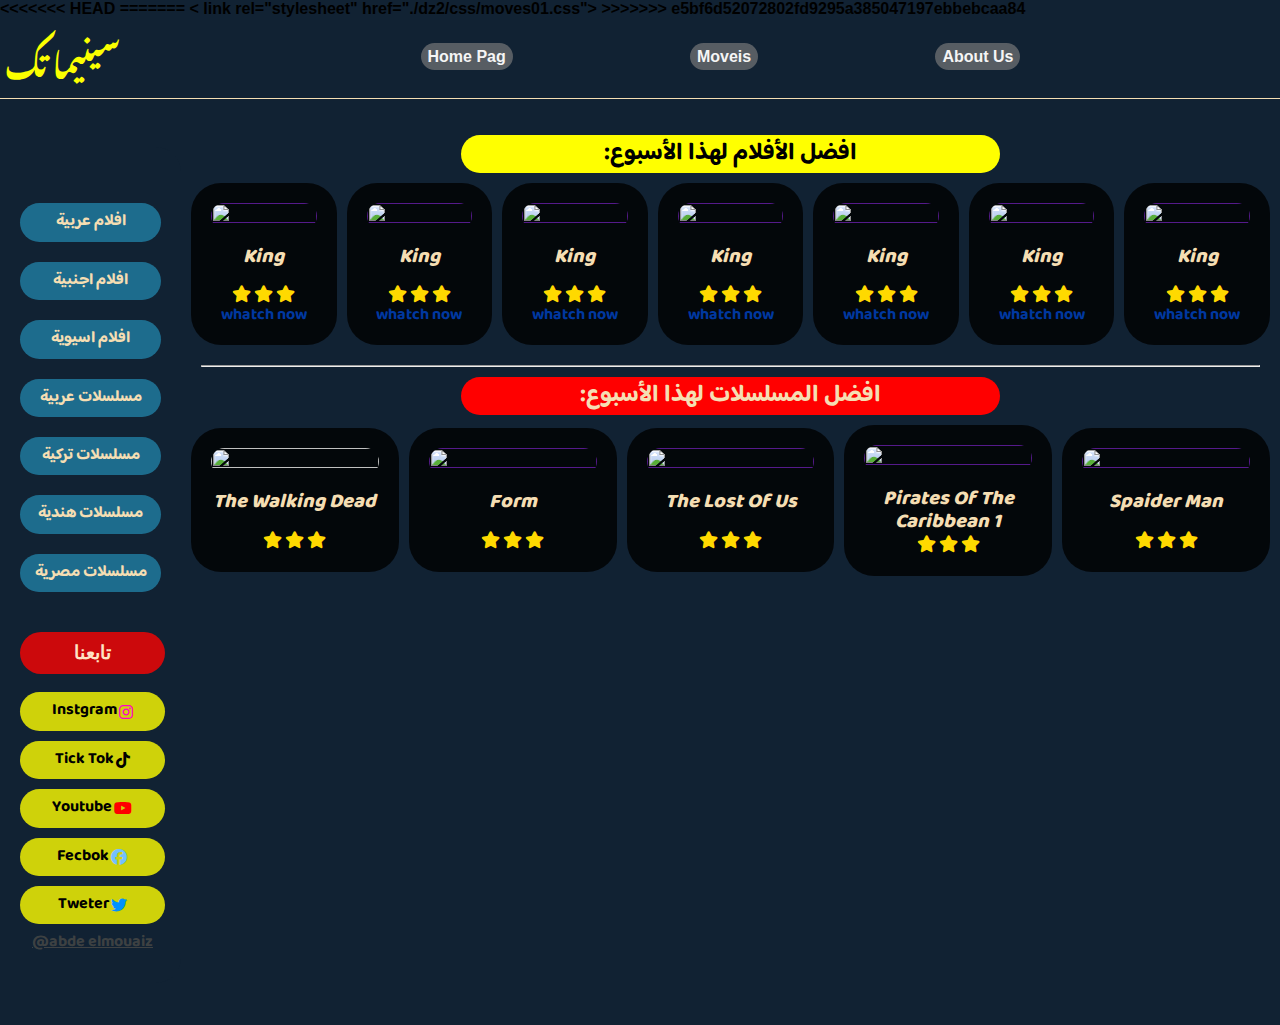
==== commit fefa8abc: "first commit" ====
--- a/index.html
+++ b/index.html
@@ -7,9 +7,15 @@
 
     <meta name="viewport" content="width=device-width, initial-scale=1.0">
     <!--css file star-->
+<<<<<<< HEAD
     <link rel="stylesheet" href="./css/index.css">
     <link rel="stylesheet" href="./css/global-rouls.css">
     <link rel="stylesheet" href="../css/heder.css">
+=======
+    <link rel="stylesheet" href="/dz2/css/indo.css">
+  < link rel="stylesheet" href="./dz2/css/moves01.css">
+    <link rel="stylesheet" href="dz2/css/moves01.css">
+>>>>>>> e5bf6d52072802fd9295a385047197ebbebcaa84
     <!--css file end-->
     <link rel="stylesheet" href="https://cdnjs.cloudflare.com/ajax/libs/font-awesome/6.4.0/css/all.min.css">
     <!--icon/tite-->
@@ -396,4 +402,4 @@
             </div>
 </body>
 
-</html>+</html>
